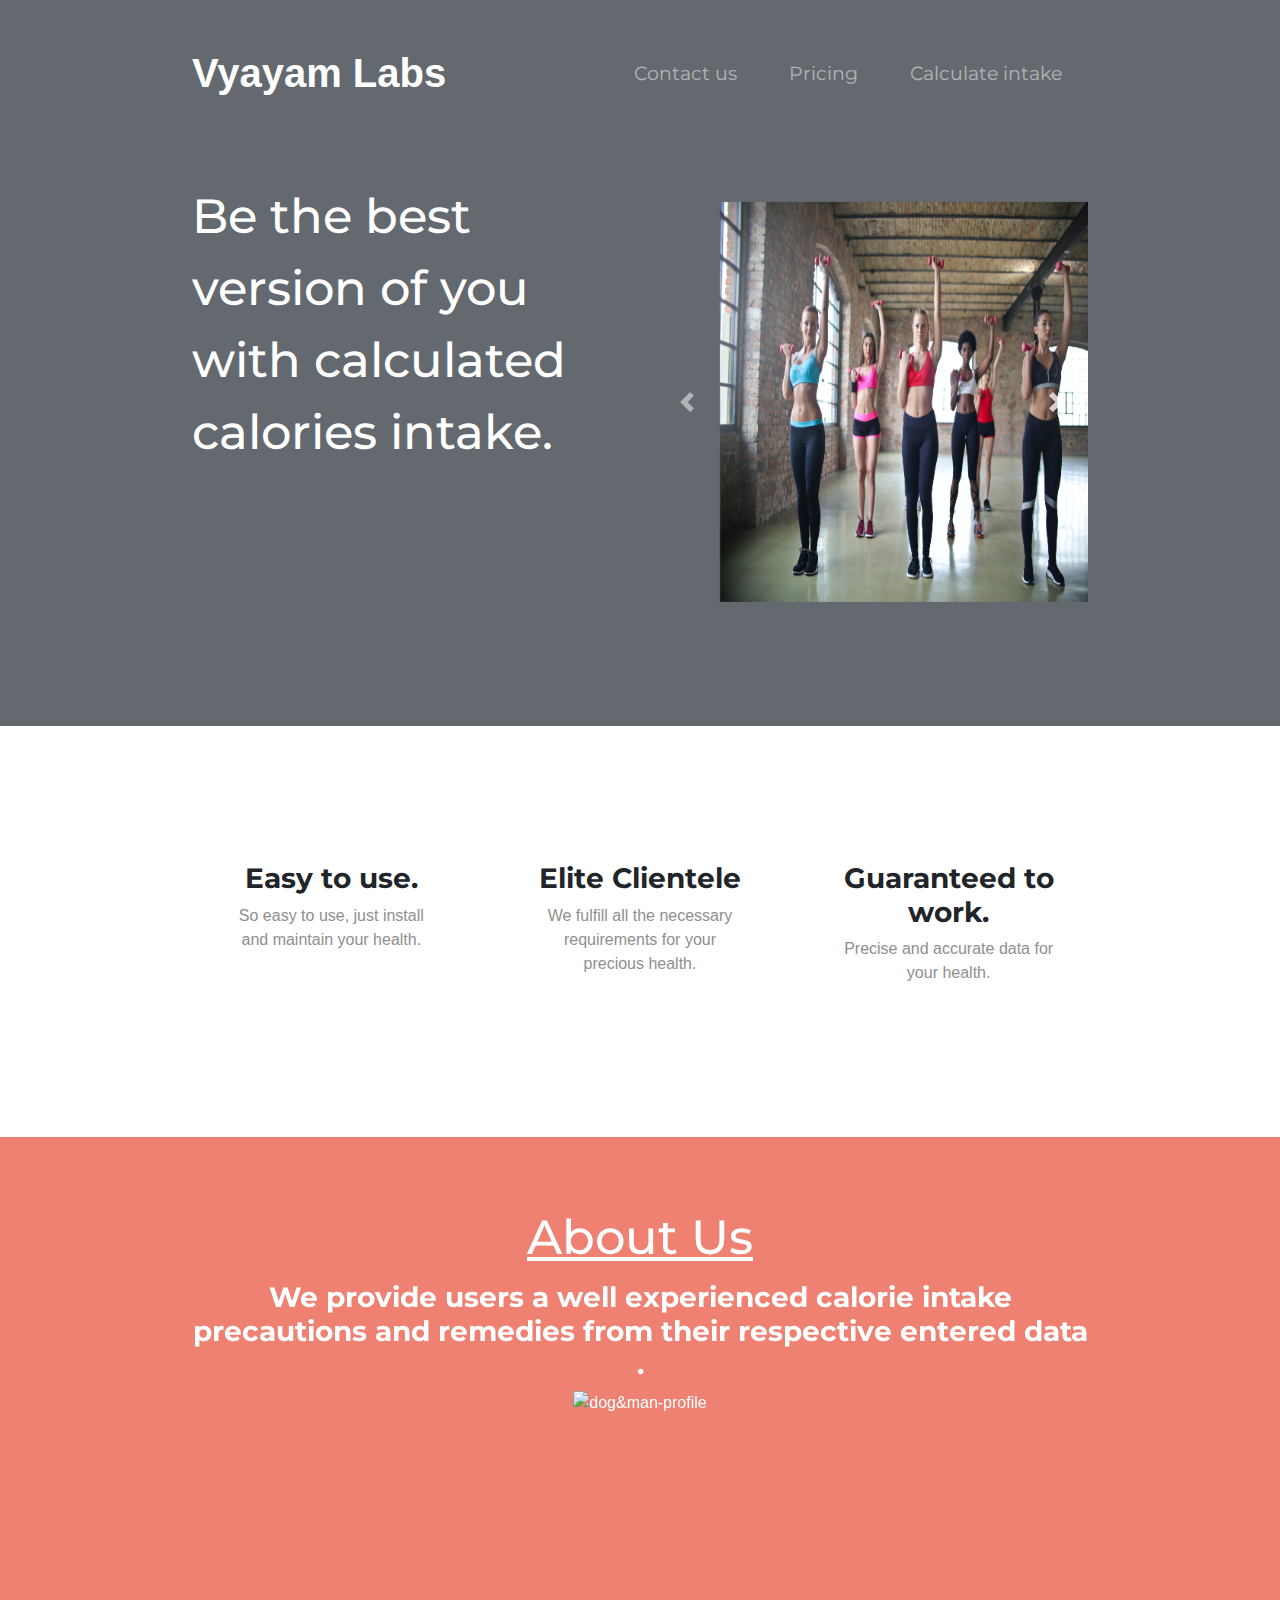
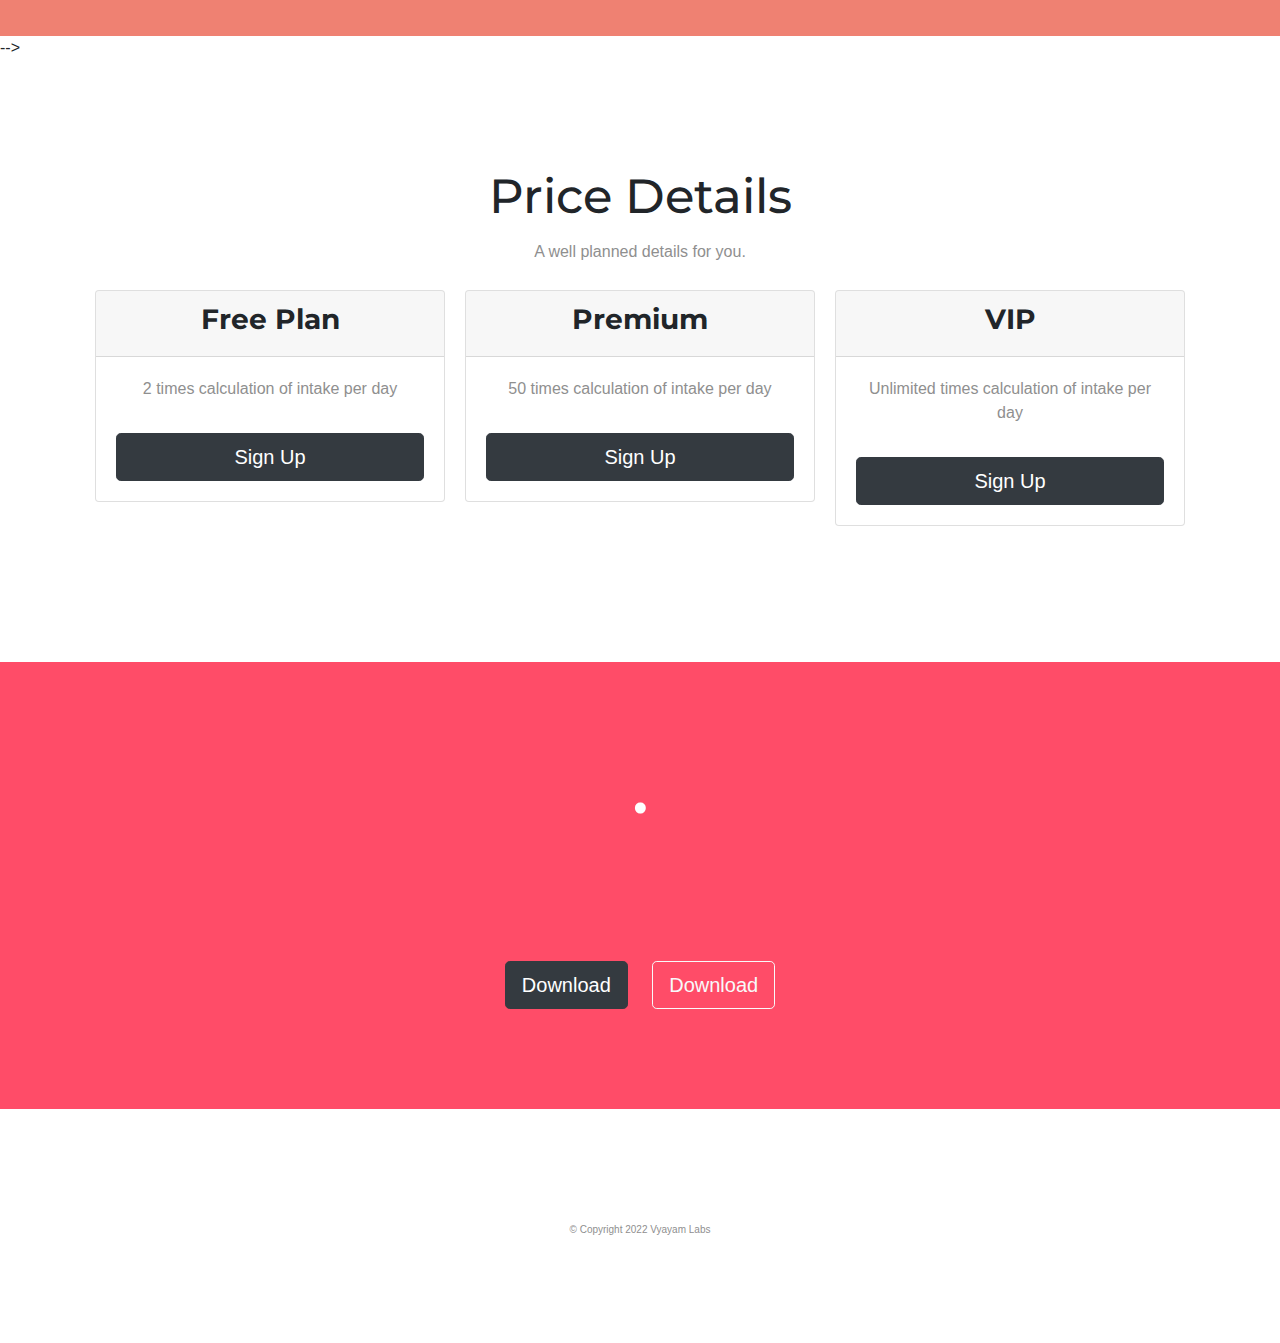
==== index.html @ 1a91a4a6 "commit" ====
<!DOCTYPE html>
<html>

<head>
  <meta charset="utf-8">
  <title>redbricks</title>
  <link rel="icon" href="images/h.icon.png">


<link href="https://fonts.googleapis.com/css2?family=Ubuntu+Condensed&display=swap" rel="stylesheet">
  <link href="https://fonts.googleapis.com/css2?family=Montserrat:wght@900&family=Ubuntu+Mono&display=swap" rel="stylesheet">
  <!--CSS STYLE SHEET-->
  <link rel="stylesheet" href="https://maxcdn.bootstrapcdn.com/bootstrap/4.0.0/css/bootstrap.min.css" integrity="sha384-Gn5384xqQ1aoWXA+058RXPxPg6fy4IWvTNh0E263XmFcJlSAwiGgFAW/dAiS6JXm" crossorigin="anonymous">
  <link rel="stylesheet" href="css/styles.css">
  <!--FONT AWESOME-->
  <script src="https://kit.fontawesome.com/299da20ba9.js" crossorigin="anonymous"></script>
  <!--BOOTSTRAPS SCRIPT-->
  <script src="https://code.jquery.com/jquery-3.2.1.slim.min.js" integrity="sha384-KJ3o2DKtIkvYIK3UENzmM7KCkRr/rE9/Qpg6aAZGJwFDMVNA/GpGFF93hXpG5KkN" crossorigin="anonymous"></script>
<script src="https://cdnjs.cloudflare.com/ajax/libs/popper.js/1.12.9/umd/popper.min.js" integrity="sha384-ApNbgh9B+Y1QKtv3Rn7W3mgPxhU9K/ScQsAP7hUibX39j7fakFPskvXusvfa0b4Q" crossorigin="anonymous"></script>
<script src="https://maxcdn.bootstrapcdn.com/bootstrap/4.0.0/js/bootstrap.min.js" integrity="sha384-JZR6Spejh4U02d8jOt6vLEHfe/JQGiRRSQQxSfFWpi1MquVdAyjUar5+76PVCmYl" crossorigin="anonymous"></script>
<link href="https://fonts.googleapis.com/css2?family=Ubuntu+Mono&display=swap" rel="stylesheet">
</head>

<body>

  <section id="title">
<div class="container-fluid">


    <nav class="navbar  navbar-expand-lg navbar-dark">
      <a class="navbar-brand" href="">Vyayam Labs</a>
       <button class="navbar-toggler" type="button" data-toggle="collapse" data-target="#navbarSupportedContent" aria-controls="navbarSupportedContent" aria-expanded="false" aria-label="Toggle navigation">
      <span class="navbar-toggler-icon"></span>
    </button>
    <div class="collapse navbar-collapse" id="navbarSupportedContent">

      <ul class="navbar-nav ml-auto">


          <li class="nav-item">
              <a class="nav-link" href="contact.html">Contact us</a>
          </li>
          <li class="nav-item">
              <a class="nav-link" href="#pricing">Pricing</a>
          </li>
          <li class="nav-item">
              <a class="nav-link" href="details.html">Calculate intake</a>
          </li>

      </ul>

   </div>

  </nav>
<div class="row">
    <div class="col-lg-6">
      <h1 class="meet">Be the best version of you with calculated calories intake.</h1>
      <img class="idog" src="" alt="">
    </div>
    
      <div class="col-lg-6" >
        <div id="carouselExampleIndicators" class="carousel slide" data-ride="carousel">
          <div class="carousel-inner">
              <div class="carousel-item active">
                
                <img class="testimonial-img" src="images/abc.jpg" alt="dog&man-profile">
                
              </div>
              <div class="carousel-item">
      
                
               <img class="testimonial-img" src="images/cc.jpg" alt="lady-profile">
              
              </div>
              <div class="carousel-item">
      
                <h2 class="testimonial-text"></h2>
                <img class="testimonial-img" src="images/sr.jpg" alt="">
              
              </div>
            </div>
            <a class="carousel-control-prev" href="#carouselExampleIndicators" role="button" data-slide="prev">
              <span class="carousel-control-prev-icon"></span>
      
            </a>
            <a class="carousel-control-next" href="#carouselExampleIndicators" role="button" data-slide="next">
              <span class="carousel-control-next-icon"></span>
            </a>
            <a class="carousel-control-next" href="#carouselExampleIndicators" role="button" data-slide="next">
              <span class="carousel-control-next-icon"></span>
            </a>
          </div>
      
        
  
        <!-- <button type="button" class="btn btn-dark btn-lg download-button"><i class="fab fa-apple"></i> Download</button>
        <button type="button" class="btn btn-outline-light btn-lg download-button"><i class="fab fa-google-play"></i> Download</button> --> 
      </div>
</div>
</div>
  </section>


  <!-- Features -->

  <section id="features">
    <div class="row">
      <div class="feature-box col-lg-4">

<i class="icon fas fa-check-circle fa-4x"></i>
    <h3>Easy to use.</h3>
    <p>So easy to use, just install and maintain your health.</p>
</div>
<div class="feature-box col-lg-4">

<i class="icon fas fa-bullseye fa-4x"></i>
    <h3>Elite Clientele</h3>
    <p> We fulfill all the necessary requirements for your precious health.</p>
</div>
<div class="feature-box col-lg-4">
<i class="icon fas fa-heart fa-4x"></i>

    <h3>Guaranteed to work.</h3>
    <p> Precise and accurate data for your health.</p>
</div>
</div>

  </section>


  <!-- Testimonials -->

  <section id="testimonials">
    <div id="carouselExampleIndicators" class="carousel slide" data-ride="carousel">
    <div class="carousel-inner">
        <div class="carousel-item active">
          <h2 class="testimonial-text"><u>About Us</u></h2>
          <h3> We provide users a well experienced calorie intake precautions and remedies from their respective entered data .</h3>
          <img class="testimonial-img" src="images/cc.png" alt="dog&man-profile">
        </div>
        <div class="carousel-item">
          <h2 class="testimonial-text"><u>About Us</u></h2>
          <h3 class="testimonial-text">The user is required to entered their weight , height , age and gender . And generate calorie calculations according to that , and hece help them maintaing their diet.</h3>
         <img class="testimonial-img" src="images/c.png" alt="lady-profile">
        </div>
        <!-- <div class="carousel-item">

          <h2 class="testimonial-text"></h2>
          
        </div>

      </div>
      <a class="carousel-control-prev" href="#carouselExampleIndicators" role="button" data-slide="prev">
        <span class="carousel-control-prev-icon"></span>

      </a>
      <a class="carousel-control-next" href="#carouselExampleIndicators" role="button" data-slide="next">
        <span class="carousel-control-next-icon"></span>
      </a>
      <!-- <a class="carousel-control-next" href="#carouselExampleIndicators" role="button" data-slide="next">
        <span class="carousel-control-next-icon"></span>
      </a> -->
    </div>


    <video autoplay muted loop id="myVideo">
    <source src="" type="video/mp4">
    </video>


  </section> -->


  <!-- Press -->

  <!-- <section id="press">
    <img  class="royality" src="images/techcrunch.png" alt="tc-logo">
    <img class="royality" src="images/tnw.png" alt="tnw-logo">
    <img class="royality" src="images/bizinsider.png" alt="biz-insider-logo">
    <img class="royality" src="images/mashable.png" alt="mashable-logo">

  </section> -->


  <!-- Pricing -->

  <section id="pricing">
    <h2>Price Details</h2>
    <p>A well planned details for you.</p>
<div class="row">
  <div class="dogprice col-lg-4 col-md-6">
    <div class="card">
      <div class="card-header">
        <h3>Free Plan</h3>
      </div>
      <div class="card-body">
        
        <p>2 times calculation of intake per day</p>
        
        <button type="button" class="btn btn-dark btn-lg btn-block download-button">Sign Up</button>
      </div>
    </div>
  </div>
<div class="dogprice col-lg-4 col-md-6">
  <div class="card">
    <div class="card-header">
      <h3>Premium </h3>
    </div>
    <div class="card-body">
      <p>50 times calculation of intake per day</p>
      
      <p></p>
      <button type="button" class="btn btn-dark btn-lg btn-block download-button">Sign Up</button>

    </div>
  </div>
</div>

<div class="dogprice col-lg-4 col-md-6   ">
  <div class="card">
    <div class="card-header">
      <h3>VIP</h3>
    </div>
    <div class="card-body">
      
      <p>Unlimited times calculation of intake per day</p>
      <button type="button" class="btn btn-dark btn-lg btn-block download-button">Sign Up</button>
    </div>
  </div>
</div>

</div>

  </section>


  <!-- Call to Action -->

  <section id="cta">

    <h3 class="true-love"> .</h3>
    <button type="button" class="app btn btn-lg btn-dark button-download"><i class="fab fa-apple"></i> Download</button>
    <button type="button" class="app btn btn-lg btn-outline-light button-download"><i class="fab fa-google-play"></i> Download</button>

  </section>


  <!-- Footer -->

  <footer id="footer">


  <i class="fb fab fa-twitter fa-0.5x"></i>




  <a href="https://www.instagram.com/explore/tags/adoptdontshop/"><i class=" fb fab fa-instagram fa-0.5x"></i></a>



<a href="https://www.facebook.com/groups/295353165210858"><i class=" fb fab fa-facebook-square fa-0.5x"></i></a>

<a href="https://secure.aspca.org/team/adopt-don-t-shop-0"><i class="fb fas fa-envelope fa-0.5x"></i></a>

    <p class="copyright">© Copyright 2022 Vyayam Labs </p>

  </footer>




</body>

</html>
---- css/styles.css ----
#title{
  background-color: #64696f;
  color: white;
}
.meet{
  font-family:'Montserrat', sans-serif;
font-size: 3rem;
line-height: 1.5;
}
.container-fluid{
  padding:3% 15% 8%;
}
h1,h2,h3,h4,h5,h6{
  font-family: 'Montserrat';
}


h1{
font-size: 3.5rem;
}
h2{
  font-size: 3rem;
    line-height: 1.5;
}
h3{
  font-weight: bold;
}
p{
  color: #8f8f8f;
}


/***********navigation bar************/
.navbar-brand{
  font-size: 2.5rem;
  font-family: 'Ubuntu Condensed', sans-serif;
  font-weight: bold;
}
.navbar{
  padding:0 0 4.5rem;
}
.nav-item{
  padding: 0 18px;
}
.nav-link{
font-size: 1.2rem;
font-family: 'Montserrat', sans-serif;
}
/*DOWNLOAD BUTTON*/
.download-button{
  margin:2rem 1.2rem 0 0;
}
/*TITLE IMAGE*/
.idog{
  width: 50%;
  transform:rotate(24deg);

  position:absolute;
  margin-left: 20%;
  margin-top: 3%;
}
/*feature*/
#features{
padding:7% 15%;
background-color: white;
position: relative;
z-index: 1;
}
.feature-box{
  text-align:center;
  padding: 5%;
}
.icon{
  color:#ef8172;
  padding-bottom:8px;
}
.icon:hover{
  color:  #ff4c68;
}
/*TESTIMONIALS*/
#testimonials{

  text-align: center;
  background-color:#ef8172;
  color:white;
}

/* .lady{
border-radius: 100%;
} */




.testimonial-text{
  font-family:'Montserrat', sans-serif;
  font-size: 3rem;
    line-height: 1.5;
}




/* img {
  transition: transform .7s ease-in-out;
}
img:hover {
  transform: rotate(360deg);
} */
testimonial-img:hover{
transition: 0.70s;
  transform: rotate(360deg);
}

.testimonial-img{
  transition: 0.70s;
  width: 400px; 
  height: 400px;
  /* margin: 20px; */
}
#press{
  background-color:#ef8172;
  text-align: center;
  padding-bottom: 3%;
}
.royality{
  width: 15%;
  margin:20px 20px 50px;
}
.carousel-item{
    padding: 5% 15%;
}
/*pricing*/
#pricing{
  text-align: center;
  padding:100px;
}
.spade{
  text-align: center;
}
.card{
  text-align:center;
}
.dogprice{
  padding:10px 10px;
}
@media (max-width:993px) {
  #title{
    text-align: center;
  }
  .idog{
    position: static;
transform: rotate(0);
  }

}
/*cta*/
#cta{
  color: white;
  text-align: center;
  background-color: #ff4c68;
}
.true-love{
  color: white

  font-weight: bold;
  line-height: 1.5;
  margin:2% auto;
  font-size: 3.5rem;
  padding:7% 15%;
}
.app{
  margin:10px 10px 100px;

}
/*footer*/
#footer{
  padding: 7% 15%;
  text-align: center;
}

.fb:hover{
  color: black;
}

.fb{

  color: grey;
margin: 7px 5px;
}
.copyright{
  font-size:10px;
}
Images
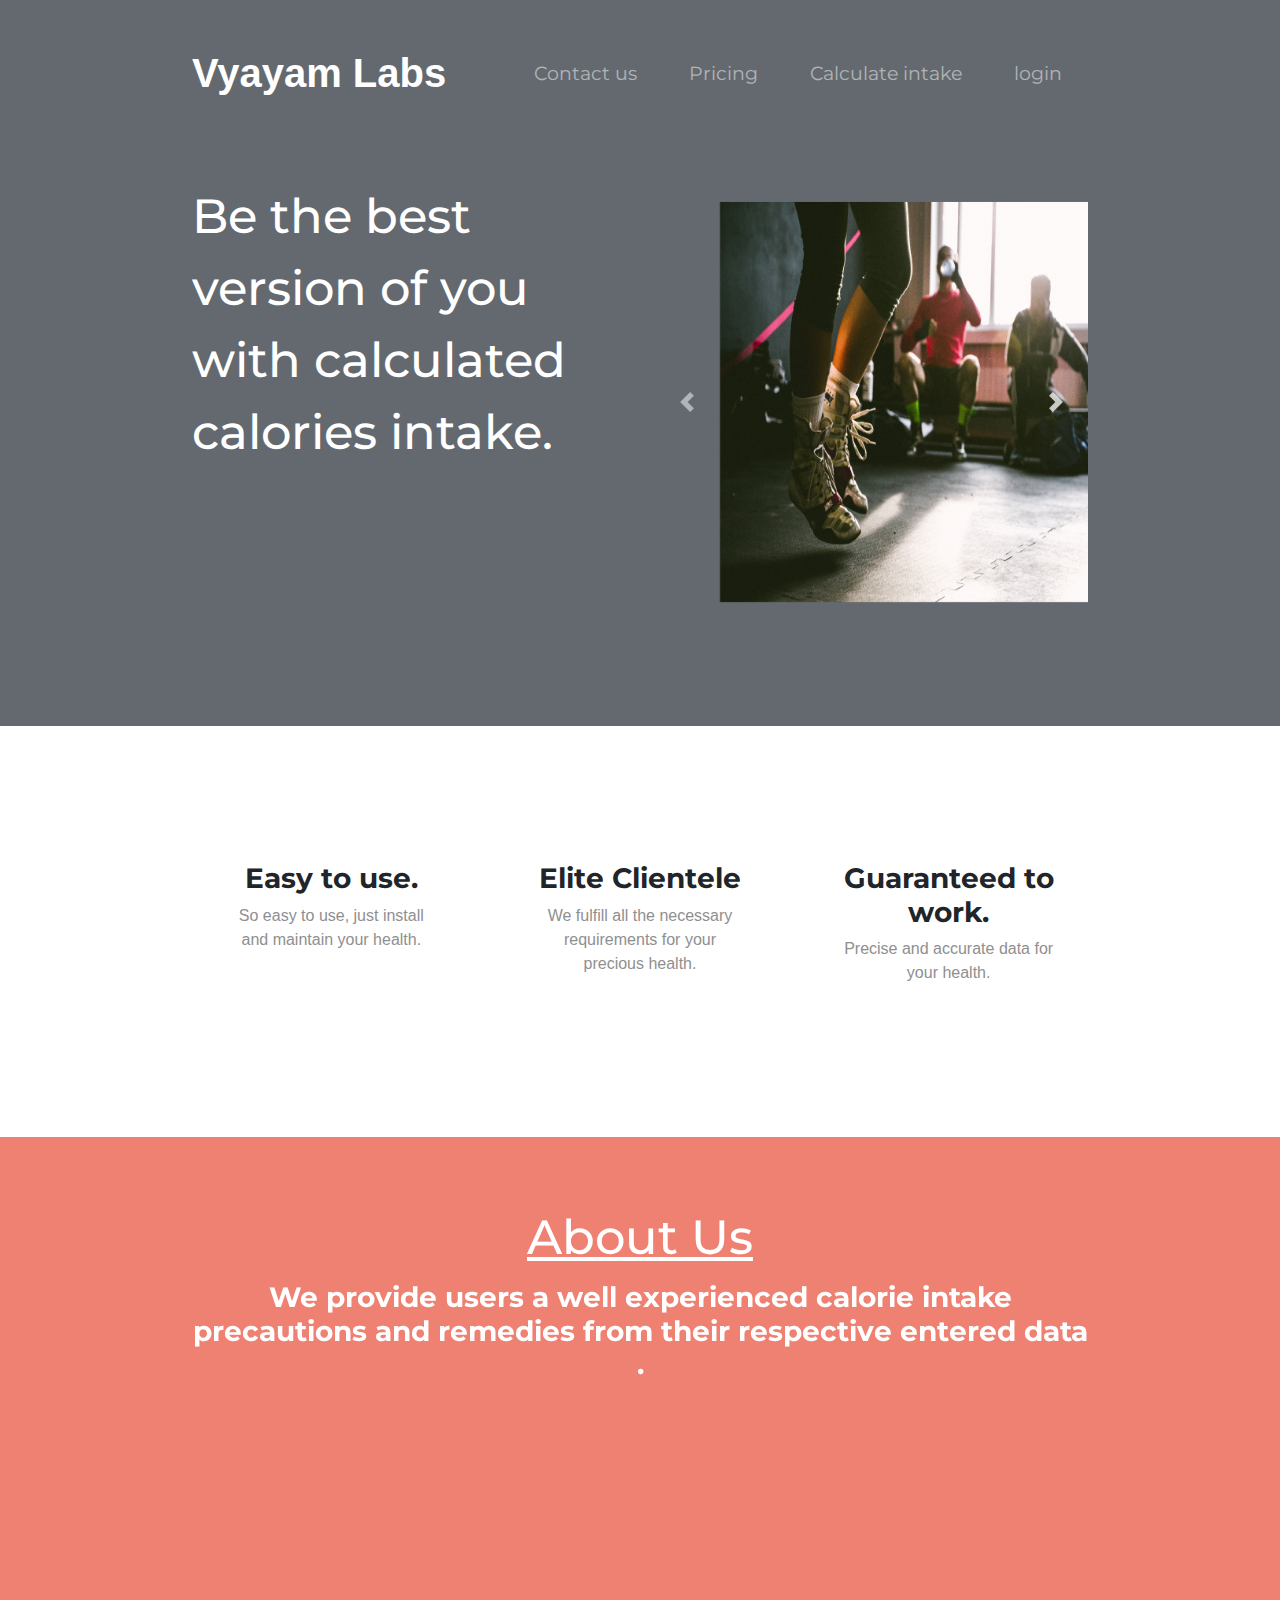
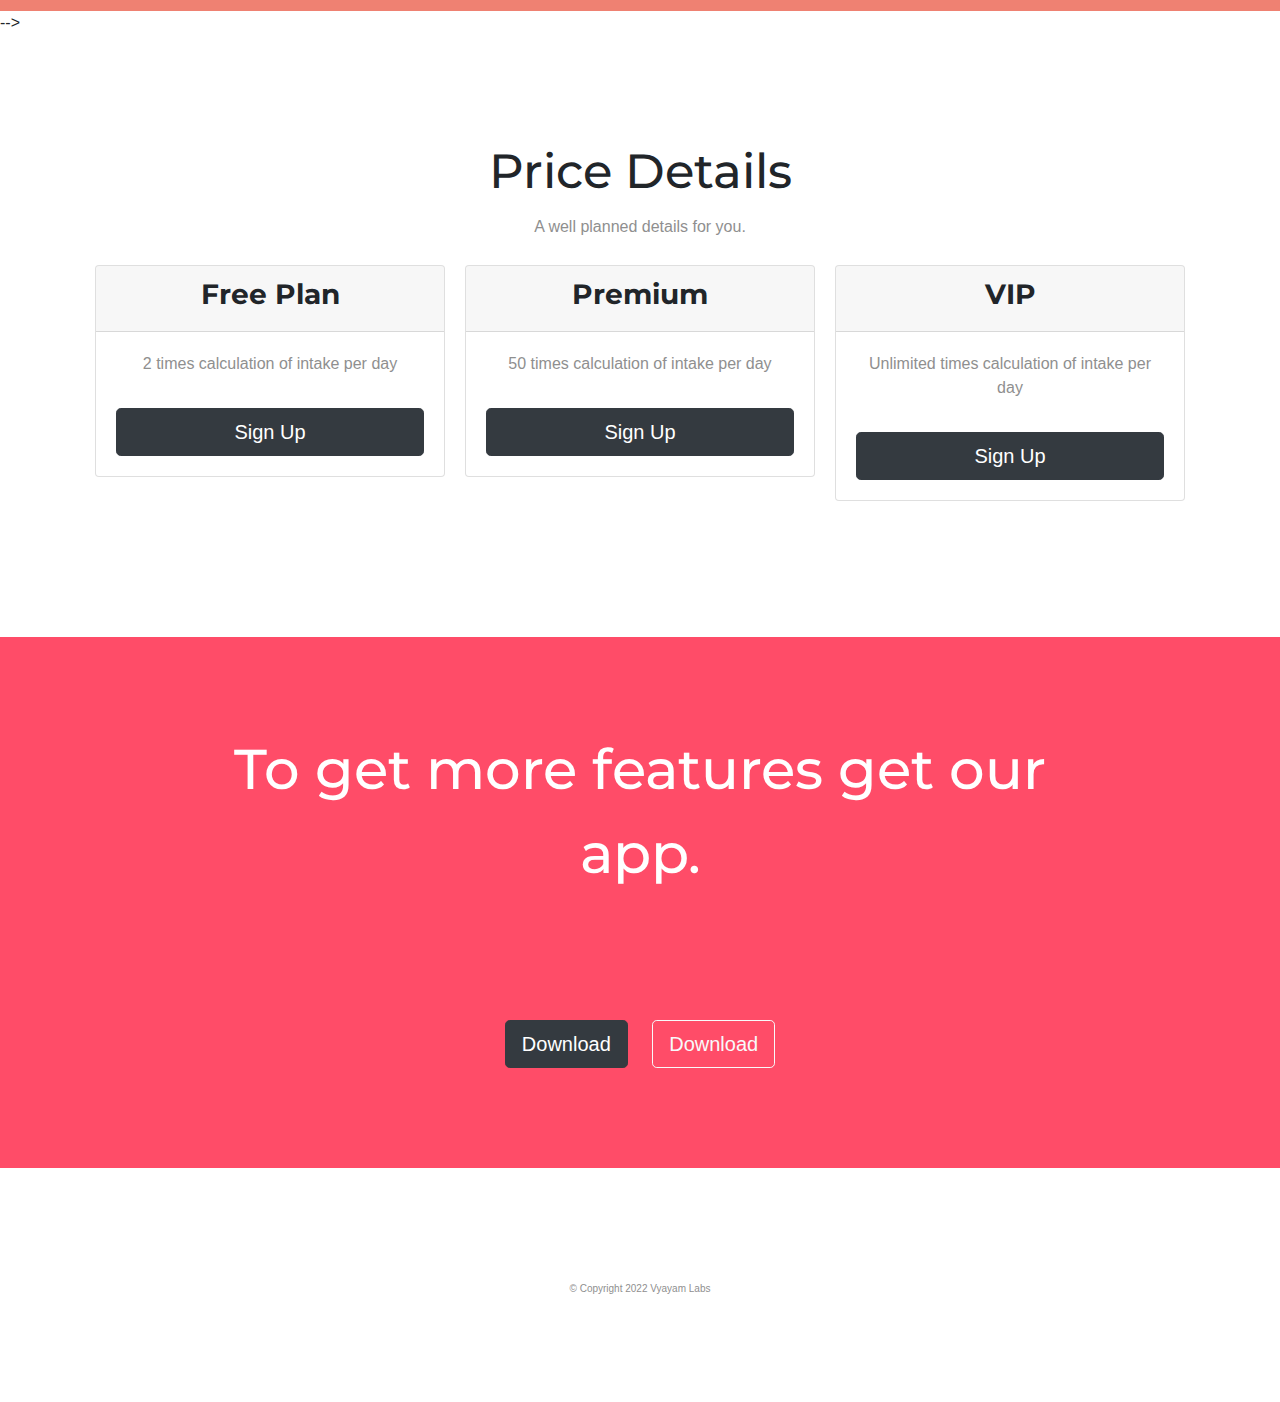
==== commit c3441ad2: "commit" ====
--- a/index.html
+++ b/index.html
@@ -46,6 +46,9 @@
           <li class="nav-item">
               <a class="nav-link" href="details.html">Calculate intake</a>
           </li>
+          <li class="nav-item">
+            <a class="nav-link" href="login.html">login</a>
+        </li>
 
       </ul>
 
@@ -136,12 +139,12 @@
         <div class="carousel-item active">
           <h2 class="testimonial-text"><u>About Us</u></h2>
           <h3> We provide users a well experienced calorie intake precautions and remedies from their respective entered data .</h3>
-          <img class="testimonial-img" src="images/cc.png" alt="dog&man-profile">
+          <!-- <img class="testimonial-img" src="images/cc.png" alt="dog&man-profile"> -->
         </div>
         <div class="carousel-item">
           <h2 class="testimonial-text"><u>About Us</u></h2>
           <h3 class="testimonial-text">The user is required to entered their weight , height , age and gender . And generate calorie calculations according to that , and hece help them maintaing their diet.</h3>
-         <img class="testimonial-img" src="images/c.png" alt="lady-profile">
+         <!-- <img class="testimonial-img" src="images/c.png" alt="lady-profile"> -->
         </div>
         <!-- <div class="carousel-item">
 
@@ -238,7 +241,7 @@
 
   <section id="cta">
 
-    <h3 class="true-love"> .</h3>
+    <h2 class="true-love"> To get more features get our app.</h2>
     <button type="button" class="app btn btn-lg btn-dark button-download"><i class="fab fa-apple"></i> Download</button>
     <button type="button" class="app btn btn-lg btn-outline-light button-download"><i class="fab fa-google-play"></i> Download</button>
 
